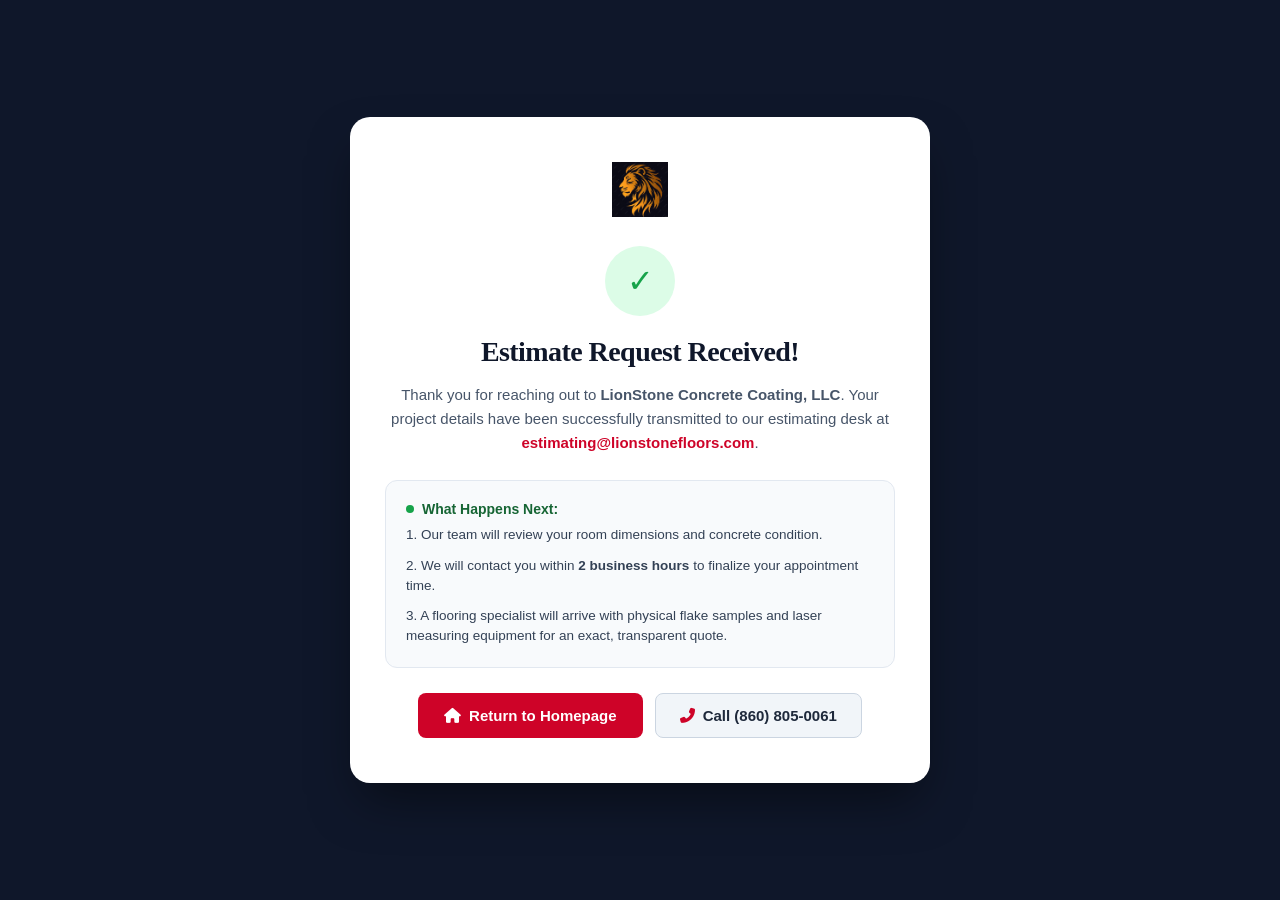
==== calendar/index.html @ 054d611e "Restore rich contact form fields and add calendar/thank-you redirect pages" ====
<!DOCTYPE html>
<html lang="en-US">
<head>
    <meta charset="UTF-8">
    <meta name="viewport" content="width=device-width, initial-scale=1.0">
    <title>Estimate Request Confirmed | LionStone Concrete Coating LLC</title>
    <link rel="stylesheet" href="../assets/css/customstyle.css">
    <link rel="stylesheet" href="https://cdnjs.cloudflare.com/ajax/libs/font-awesome/6.4.0/css/all.min.css">
    <style>
        body {
            font-family: 'Inter', -apple-system, BlinkMacSystemFont, sans-serif;
            background-color: #0F172A;
            color: #F8FAFC;
            margin: 0;
            padding: 0;
            display: flex;
            align-items: center;
            justify-content: center;
            min-height: 100vh;
        }
        .thank-you-card {
            background: #FFFFFF;
            color: #0F172A;
            max-width: 580px;
            width: 90%;
            margin: 40px auto;
            padding: 45px 35px;
            border-radius: 20px;
            box-shadow: 0 25px 50px -12px rgba(0, 0, 0, 0.5);
            text-align: center;
        }
        .check-icon {
            width: 70px;
            height: 70px;
            border-radius: 50%;
            background: #DCFCE7;
            color: #16A34A;
            display: flex;
            align-items: center;
            justify-content: center;
            margin: 0 auto 20px auto;
            font-size: 32px;
        }
        .btn-home {
            display: inline-flex;
            align-items: center;
            gap: 8px;
            background: #CE0328;
            color: #FFFFFF;
            text-decoration: none;
            padding: 13px 26px;
            border-radius: 8px;
            font-weight: 700;
            font-size: 15px;
            transition: all 0.2s;
        }
        .btn-home:hover {
            background: #A80220;
            color: #FFFFFF;
        }
        .btn-call {
            display: inline-flex;
            align-items: center;
            gap: 8px;
            background: #F1F5F9;
            color: #1E293B;
            border: 1px solid #CBD5E1;
            text-decoration: none;
            padding: 13px 24px;
            border-radius: 8px;
            font-weight: 700;
            font-size: 15px;
            transition: all 0.2s;
        }
        .btn-call:hover {
            background: #E2E8F0;
        }
    </style>
</head>
<body>
    <div class="thank-you-card">
        <a href="../index.html">
            <img src="../assets/images/1776804454505_LionStone-Logo.jpg" alt="LionStone Concrete Coating" style="max-height: 55px; margin-bottom: 25px;">
        </a>

        <div class="check-icon">✓</div>

        <h1 style="font-size: 28px; font-weight: 800; margin: 0 0 10px 0; color: #0F172A;">Estimate Request Received!</h1>
        
        <p style="color: #475569; font-size: 15px; line-height: 1.6; margin-bottom: 25px;">
            Thank you for reaching out to <strong>LionStone Concrete Coating, LLC</strong>. Your project details have been successfully transmitted to our estimating desk at <strong style="color: #CE0328;">estimating@lionstonefloors.com</strong>.
        </p>

        <div style="background: #F8FAFC; border: 1px solid #E2E8F0; border-radius: 12px; padding: 20px; text-align: left; margin-bottom: 25px;">
            <div style="display: flex; align-items: center; gap: 8px; margin-bottom: 8px;">
                <span style="display: inline-block; width: 8px; height: 8px; border-radius: 50%; background: #16A34A;"></span>
                <strong style="color: #166534; font-size: 14px;">What Happens Next:</strong>
            </div>
            <p style="margin: 0 0 10px 0; font-size: 13.5px; color: #334155; line-height: 1.5;">
                1. Our team will review your room dimensions and concrete condition.
            </p>
            <p style="margin: 0 0 10px 0; font-size: 13.5px; color: #334155; line-height: 1.5;">
                2. We will contact you within <strong>2 business hours</strong> to finalize your appointment time.
            </p>
            <p style="margin: 0; font-size: 13.5px; color: #334155; line-height: 1.5;">
                3. A flooring specialist will arrive with physical flake samples and laser measuring equipment for an exact, transparent quote.
            </p>
        </div>

        <div style="display: flex; gap: 12px; justify-content: center; flex-wrap: wrap;">
            <a href="../index.html" class="btn-home"><i class="fas fa-home"></i> Return to Homepage</a>
            <a href="tel:8608050061" class="btn-call"><i class="fas fa-phone-alt" style="color: #CE0328;"></i> Call (860) 805-0061</a>
        </div>
    </div>
</body>
</html>
---- assets/css/customstyle.css ----
/* ==========================================================================
   LionStone Floors - Luxury Architectural Design System & Component Library
   ========================================================================== */

:root {
    --ls-primary: #0F172A;        /* Deep Slate Onyx */
    --ls-primary-dark: #090D16;
    --ls-secondary: #1E293B;      /* Rich Slate Surface */
    --ls-accent: #CE0328;         /* LionStone Brand Crimson */
    --ls-accent-hover: #A70220;
    --ls-gold: #D97706;           /* Luxury Warm Gold */
    --ls-gold-light: #FDE68A;
    --ls-bg-light: #F8FAFC;       /* Off-White Sand */
    --ls-card-bg: #FFFFFF;
    --ls-text-dark: #1E293B;
    --ls-text-muted: #64748B;
    --ls-text-light: #F8FAFC;
    --ls-border: #E2E8F0;
    --ls-border-dark: #334155;
    --ls-radius-sm: 6px;
    --ls-radius-md: 12px;
    --ls-radius-lg: 20px;
    --ls-radius-full: 9999px;
    --ls-shadow-sm: 0 2px 8px rgba(15, 23, 42, 0.06);
    --ls-shadow-md: 0 10px 25px -5px rgba(15, 23, 42, 0.1), 0 8px 10px -6px rgba(15, 23, 42, 0.05);
    --ls-shadow-lg: 0 20px 40px -10px rgba(15, 23, 42, 0.15);
    --ls-shadow-glow: 0 0 25px rgba(206, 3, 40, 0.25);
}

/* Global Reset & Typography Polish */
html {
    scroll-behavior: smooth;
    box-sizing: border-box;
}

*, *:before, *:after {
    box-sizing: inherit;
}

body {
    color: var(--ls-text-dark);
    background-color: #FFFFFF;
    font-family: 'Inter', -apple-system, BlinkMacSystemFont, 'Segoe UI', Roboto, sans-serif;
    -webkit-font-smoothing: antialiased;
    margin: 0;
    padding: 0;
}

h1, h2, h3, h4, h5, h6 {
    font-family: 'Inter', 'Cardo', serif;
    font-weight: 700;
    letter-spacing: -0.02em;
    color: var(--ls-primary);
}

/* Premium Scrollbar */
::-webkit-scrollbar {
    width: 8px;
}
::-webkit-scrollbar-track {
    background: #0F172A;
}
::-webkit-scrollbar-thumb {
    background: linear-gradient(180deg, var(--ls-accent), #334155);
    border-radius: 4px;
}
::-webkit-scrollbar-thumb:hover {
    background: var(--ls-accent);
}

/* Header & Navigation Polish */
.whb-header {
    backdrop-filter: blur(16px) !important;
    -webkit-backdrop-filter: blur(16px) !important;
    background: rgba(255, 255, 255, 0.98) !important;
    border-bottom: 1px solid rgba(15, 23, 42, 0.08) !important;
    box-shadow: 0 4px 20px rgba(0, 0, 0, 0.04) !important;
    z-index: 99999 !important;
}

.whb-top-bar {
    background: linear-gradient(90deg, #0f172a 0%, #1e293b 50%, #0f172a 100%) !important;
    color: #F8FAFC !important;
    font-size: 13px !important;
    font-weight: 600 !important;
    letter-spacing: 0.05em !important;
    text-transform: uppercase !important;
    border-bottom: 1px solid rgba(255, 255, 255, 0.1) !important;
}

.whb-top-bar a {
    color: #F8FAFC !important;
    text-decoration: none !important;
    display: inline-flex;
    align-items: center;
    gap: 8px;
}

.whb-top-bar a:hover {
    color: var(--ls-gold-light) !important;
}

/* Direct Call Button in Header */
.header-phone-badge {
    display: inline-flex;
    align-items: center;
    gap: 8px;
    background: rgba(206, 3, 40, 0.1);
    color: var(--ls-accent) !important;
    padding: 6px 14px;
    border-radius: 20px;
    font-weight: 700;
    font-size: 14px;
    border: 1px solid rgba(206, 3, 40, 0.2);
    transition: all 0.3s ease;
    text-decoration: none !important;
}

.header-phone-badge:hover {
    background: var(--ls-accent);
    color: #FFFFFF !important;
    transform: translateY(-2px);
    box-shadow: var(--ls-shadow-glow);
}

/* Luxury Trust Banner / Badges Strip */
.lionstone-trust-strip {
    background: var(--ls-primary);
    color: #FFFFFF;
    padding: 16px 0;
    border-bottom: 1px solid rgba(255, 255, 255, 0.1);
}

.trust-badges-grid {
    display: grid;
    grid-template-columns: repeat(auto-fit, minmax(200px, 1fr));
    gap: 15px;
    align-items: center;
    max-width: 1200px;
    margin: 0 auto;
    padding: 0 20px;
}

.trust-badge-item {
    display: flex;
    align-items: center;
    gap: 12px;
}

.trust-badge-icon {
    width: 38px;
    height: 38px;
    border-radius: 50%;
    background: rgba(206, 3, 40, 0.15);
    color: #F87171;
    display: flex;
    align-items: center;
    justify-content: center;
    flex-shrink: 0;
    font-size: 16px;
}

.trust-badge-text h5 {
    color: #FFFFFF;
    font-size: 13px;
    font-weight: 700;
    margin: 0 0 2px 0;
}

.trust-badge-text p {
    color: #94A3B8;
    font-size: 11px;
    margin: 0;
}

/* Buttons & CTAs */
.btn-ls-primary {
    background: var(--ls-accent) !important;
    color: #FFFFFF !important;
    font-weight: 700 !important;
    font-size: 15px !important;
    padding: 14px 32px !important;
    border-radius: 30px !important;
    border: none !important;
    box-shadow: 0 4px 15px rgba(206, 3, 40, 0.3) !important;
    display: inline-flex !important;
    align-items: center !important;
    gap: 10px !important;
    text-transform: uppercase !important;
    letter-spacing: 0.05em !important;
    transition: all 0.3s cubic-bezier(0.165, 0.84, 0.44, 1) !important;
    cursor: pointer;
    text-decoration: none !important;
}

.btn-ls-primary:hover {
    background: var(--ls-accent-hover) !important;
    transform: translateY(-3px) !important;
    box-shadow: 0 8px 25px rgba(206, 3, 40, 0.45) !important;
    color: #FFFFFF !important;
}

.btn-ls-secondary {
    background: transparent !important;
    color: #FFFFFF !important;
    font-weight: 700 !important;
    font-size: 15px !important;
    padding: 14px 30px !important;
    border-radius: 30px !important;
    border: 2px solid rgba(255, 255, 255, 0.8) !important;
    display: inline-flex !important;
    align-items: center !important;
    gap: 10px !important;
    text-transform: uppercase !important;
    letter-spacing: 0.05em !important;
    transition: all 0.3s ease !important;
    cursor: pointer;
    text-decoration: none !important;
}

.btn-ls-secondary:hover {
    background: #FFFFFF !important;
    color: var(--ls-primary) !important;
    transform: translateY(-3px) !important;
    box-shadow: var(--ls-shadow-md) !important;
}

/* ==========================================================================
   Interactive Before & After Comparison Slider
   ========================================================================== */
.lionstone-before-after-section {
    padding: 60px 0;
    background: var(--ls-bg-light);
}

.before-after-tabs {
    display: flex;
    justify-content: center;
    gap: 10px;
    margin-bottom: 25px;
    flex-wrap: wrap;
}

.before-after-tabs .ba-tab-btn {
    padding: 10px 20px;
    background: #FFFFFF;
    border: 1px solid var(--ls-border);
    border-radius: 25px;
    font-size: 14px;
    font-weight: 600;
    color: var(--ls-text);
    cursor: pointer;
    transition: all 0.25s ease;
    display: inline-flex;
    align-items: center;
    gap: 8px;
    box-shadow: 0 2px 5px rgba(0,0,0,0.04);
}

.before-after-tabs .ba-tab-btn:hover {
    border-color: var(--ls-accent);
    color: var(--ls-accent);
    transform: translateY(-1px);
}

.before-after-tabs .ba-tab-btn.active {
    background: var(--ls-accent);
    color: #FFFFFF;
    border-color: var(--ls-accent);
    box-shadow: 0 4px 12px rgba(124, 29, 36, 0.3);
}

.before-after-tabs .ba-tab-btn i {
    font-size: 13px;
}

.lionstone-before-after-container {
    position: relative;
    width: 100%;
    max-width: 960px;
    height: 480px;
    margin: 0 auto;
    border-radius: var(--ls-radius-md);
    overflow: hidden;
    box-shadow: var(--ls-shadow-lg);
    user-select: none;
    cursor: ew-resize;
}

.lionstone-before-after-container img {
    position: absolute;
    top: 0;
    left: 0;
    width: 100%;
    height: 100%;
    object-fit: cover;
}

.lionstone-before-after-container .after-image-wrapper {
    position: absolute;
    top: 0;
    left: 0;
    width: 50%;
    height: 100%;
    overflow: hidden;
    z-index: 2;
}

.lionstone-before-after-container .after-image-wrapper img {
    width: 960px;
    max-width: none;
    height: 100%;
}

.slider-handle {
    position: absolute;
    top: 0;
    bottom: 0;
    left: 50%;
    width: 4px;
    background: #FFFFFF;
    z-index: 10;
    transform: translateX(-50%);
    box-shadow: 0 0 10px rgba(0, 0, 0, 0.5);
    pointer-events: none;
}

.slider-handle-button {
    position: absolute;
    top: 50%;
    left: 50%;
    width: 48px;
    height: 48px;
    transform: translate(-50%, -50%);
    background: #FFFFFF;
    border: 3px solid var(--ls-accent);
    border-radius: 50%;
    display: flex;
    align-items: center;
    justify-content: center;
    box-shadow: 0 4px 15px rgba(0,0,0,0.3);
    color: var(--ls-accent);
    font-weight: 900;
}

.slider-badge {
    position: absolute;
    top: 20px;
    padding: 6px 14px;
    border-radius: 20px;
    font-size: 13px;
    font-weight: 700;
    text-transform: uppercase;
    letter-spacing: 0.05em;
    z-index: 5;
    pointer-events: none;
}

.slider-badge-before {
    right: 20px;
    background: rgba(15, 23, 42, 0.8);
    color: #FFFFFF;
}

.slider-badge-after {
    left: 20px;
    background: var(--ls-accent);
    color: #FFFFFF;
}

/* ==========================================================================
   Real-Time Flooring Cost Estimator Widget
   ========================================================================== */
.lionstone-estimator-card {
    background: #FFFFFF;
    border-radius: var(--ls-radius-lg);
    padding: 40px;
    box-shadow: var(--ls-shadow-lg);
    border: 1px solid var(--ls-border);
    max-width: 900px;
    margin: 40px auto;
}

.estimator-grid {
    display: grid;
    grid-template-columns: 1.2fr 1fr;
    gap: 40px;
}

.estimator-controls {
    display: flex;
    flex-direction: column;
    gap: 24px;
}

.control-group {
    display: flex;
    flex-direction: column;
    gap: 8px;
}

.control-group label {
    font-size: 14px;
    font-weight: 700;
    color: var(--ls-primary);
}

.control-group input[type="number"],
.control-group select,
.native-estimate-form select {
    width: 100%;
    height: 48px;
    padding: 10px 14px;
    border: 1px solid var(--ls-border);
    border-radius: var(--ls-radius-sm);
    font-size: 15px;
    line-height: normal;
    color: var(--ls-text-dark);
    background: #FFFFFF;
    box-sizing: border-box;
    transition: border-color 0.2s ease;
}

.control-group input[type="number"]:focus,
.control-group select:focus,
.native-estimate-form select:focus {
    border-color: var(--ls-accent);
    outline: none;
}

.control-group input[type="range"] {
    width: 100%;
    accent-color: var(--ls-accent);
    cursor: pointer;
}

.checkbox-group {
    display: flex;
    flex-direction: column;
    gap: 10px;
    margin-top: 5px;
}

.checkbox-item {
    display: flex;
    align-items: center;
    gap: 10px;
    font-size: 14px;
    color: var(--ls-text-dark);
    cursor: pointer;
}

.checkbox-item input {
    accent-color: var(--ls-accent);
    width: 18px;
    height: 18px;
}

.estimator-summary-box {
    background: linear-gradient(135deg, #0F172A 0%, #1E293B 100%);
    border-radius: var(--ls-radius-md);
    padding: 30px;
    color: #FFFFFF;
    display: flex;
    flex-direction: column;
    justify-content: space-between;
    text-align: center;
    box-shadow: var(--ls-shadow-md);
    border: 1px solid rgba(255, 255, 255, 0.1);
}

.est-price-container {
    margin: 20px 0;
}

.est-price-range {
    font-size: 36px;
    font-weight: 800;
    color: #FFFFFF;
    letter-spacing: -0.03em;
}

.est-price-range span {
    color: #F87171;
}

.est-note {
    font-size: 12px;
    color: #94A3B8;
    line-height: 1.5;
    margin-bottom: 20px;
}

/* ==========================================================================
   Color Flake & Finish Swatch Visualizer
   ========================================================================== */
.swatch-visualizer-container {
    background: #FFFFFF;
    border-radius: var(--ls-radius-lg);
    padding: 35px;
    border: 1px solid var(--ls-border);
    box-shadow: var(--ls-shadow-md);
    margin: 30px 0;
}

.swatch-grid {
    display: grid;
    grid-template-columns: repeat(auto-fill, minmax(130px, 1fr));
    gap: 15px;
    margin-top: 20px;
}

.swatch-item {
    border: 2px solid var(--ls-border);
    border-radius: var(--ls-radius-sm);
    padding: 8px;
    cursor: pointer;
    transition: all 0.25s ease;
    text-align: center;
    background: #FFFFFF;
}

.swatch-item:hover,
.swatch-item.active {
    border-color: var(--ls-accent);
    transform: translateY(-3px);
    box-shadow: var(--ls-shadow-sm);
}

.swatch-thumb {
    width: 100%;
    height: 70px;
    border-radius: 4px;
    background-size: cover;
    background-position: center;
    margin-bottom: 8px;
}

.swatch-item span {
    font-size: 12px;
    font-weight: 600;
    color: var(--ls-text-dark);
    display: block;
}

/* ==========================================================================
   Western Mass Service Area Directory
   ========================================================================== */
.service-area-badge-grid {
    display: flex;
    flex-wrap: wrap;
    gap: 10px;
    margin: 20px 0;
}

.service-area-badge {
    background: #FFFFFF;
    border: 1px solid var(--ls-border);
    padding: 8px 16px;
    border-radius: 20px;
    font-size: 13px;
    font-weight: 600;
    color: var(--ls-primary);
    display: inline-flex;
    align-items: center;
    gap: 6px;
    transition: all 0.2s ease;
}

.service-area-badge:hover {
    border-color: var(--ls-accent);
    background: rgba(206, 3, 40, 0.05);
    color: var(--ls-accent);
    transform: translateY(-2px);
}

/* ==========================================================================
   Verified 5-Star Testimonial Cards
   ========================================================================== */
.testimonial-grid-3col {
    display: grid;
    grid-template-columns: repeat(auto-fit, minmax(300px, 1fr));
    gap: 25px;
    margin: 40px 0;
}

.testimonial-card {
    background: #FFFFFF;
    border-radius: var(--ls-radius-md);
    padding: 30px;
    border: 1px solid var(--ls-border);
    box-shadow: var(--ls-shadow-sm);
    transition: all 0.3s ease;
    display: flex;
    flex-direction: column;
    justify-content: space-between;
}

.testimonial-card:hover {
    transform: translateY(-6px);
    box-shadow: var(--ls-shadow-md);
    border-color: rgba(206, 3, 40, 0.3);
}

.testimonial-stars {
    color: #F59E0B;
    font-size: 16px;
    margin-bottom: 15px;
    display: flex;
    gap: 3px;
}

.testimonial-quote {
    font-size: 15px;
    line-height: 1.6;
    color: var(--ls-text-dark);
    margin-bottom: 20px;
    font-style: italic;
}

.testimonial-author-meta {
    display: flex;
    align-items: center;
    gap: 12px;
    border-top: 1px solid var(--ls-border);
    padding-top: 15px;
}

.testimonial-author-avatar {
    width: 44px;
    height: 44px;
    border-radius: 50%;
    background: var(--ls-primary);
    color: #FFFFFF;
    display: flex;
    align-items: center;
    justify-content: center;
    font-weight: 700;
    font-size: 16px;
}

.testimonial-author-info h6 {
    margin: 0;
    font-size: 14px;
    font-weight: 700;
    color: var(--ls-primary);
}

.testimonial-author-info span {
    font-size: 12px;
    color: var(--ls-text-muted);
}

/* ==========================================================================
   Sticky Mobile Quick-Action Bar
   ========================================================================== */
.lionstone-mobile-sticky-bar {
    display: none;
    position: fixed;
    bottom: 0;
    left: 0;
    right: 0;
    height: 60px;
    background: #0F172A;
    border-top: 1px solid rgba(255, 255, 255, 0.15);
    box-shadow: 0 -5px 20px rgba(0, 0, 0, 0.3);
    z-index: 999999;
    padding: 8px 12px;
    gap: 10px;
}

.sticky-btn {
    flex: 1;
    display: flex;
    align-items: center;
    justify-content: center;
    gap: 8px;
    border-radius: 30px;
    font-size: 14px;
    font-weight: 700;
    text-decoration: none !important;
    transition: transform 0.2s ease;
}

.sticky-btn-call {
    background: #1E293B;
    color: #FFFFFF !important;
    border: 1px solid rgba(255, 255, 255, 0.2);
}

.sticky-btn-estimate {
    background: var(--ls-accent);
    color: #FFFFFF !important;
}

/* ==========================================================================
   Filterable Gallery Grid
   ========================================================================== */
.gallery-filter-nav {
    display: flex;
    justify-content: center;
    flex-wrap: wrap;
    gap: 10px;
    margin: 30px 0;
}

.gallery-filter-btn {
    background: #FFFFFF;
    border: 1px solid var(--ls-border);
    padding: 10px 22px;
    border-radius: 30px;
    font-size: 14px;
    font-weight: 600;
    color: var(--ls-primary);
    cursor: pointer;
    transition: all 0.2s ease;
}

.gallery-filter-btn:hover,
.gallery-filter-btn.active {
    background: var(--ls-accent);
    color: #FFFFFF;
    border-color: var(--ls-accent);
    box-shadow: 0 4px 12px rgba(206, 3, 40, 0.25);
}

.gallery-photos-grid {
    display: grid;
    grid-template-columns: repeat(auto-fill, minmax(280px, 1fr));
    gap: 20px;
    margin: 30px 0;
}

.gallery-grid-item {
    border-radius: var(--ls-radius-md);
    overflow: hidden;
    position: relative;
    box-shadow: var(--ls-shadow-sm);
    aspect-ratio: 4/3;
    transition: all 0.3s ease;
}

.gallery-grid-item img {
    width: 100%;
    height: 100%;
    object-fit: cover;
    transition: transform 0.4s ease;
}

.gallery-grid-item:hover img {
    transform: scale(1.06);
}

.gallery-item-caption {
    position: absolute;
    bottom: 0;
    left: 0;
    right: 0;
    padding: 20px;
    background: linear-gradient(180deg, transparent 0%, rgba(15, 23, 42, 0.9) 100%);
    color: #FFFFFF;
}

.gallery-item-caption h6 {
    color: #FFFFFF;
    margin: 0 0 4px 0;
    font-size: 15px;
    font-weight: 700;
}

.gallery-item-caption span {
    font-size: 12px;
    color: #CBD5E1;
}

/* Responsive Mobile Layout Rules */
@media (max-width: 900px) {
    .main-nav-desktop {
        gap: 15px !important;
        font-size: 13px !important;
    }
    .hero-section h1 {
        font-size: 34px !important;
    }
}

@media (max-width: 768px) {
    .lionstone-mobile-sticky-bar {
        display: flex;
    }
    body {
        padding-bottom: 65px;
    }
    .whb-top-bar .container {
        flex-direction: column;
        gap: 6px;
        text-align: center;
    }
    .whb-general-header .container {
        flex-wrap: wrap;
        gap: 12px;
        justify-content: center;
    }
    .main-nav-desktop {
        flex-wrap: wrap;
        justify-content: center;
        gap: 12px !important;
    }
    .hero-section {
        padding: 60px 15px !important;
    }
    .hero-section h1 {
        font-size: 28px !important;
    }
    .hero-section p {
        font-size: 16px !important;
    }
    .estimator-grid {
        grid-template-columns: 1fr;
    }
    .lionstone-before-after-container {
        height: 280px;
    }
    .lionstone-estimator-card {
        padding: 20px;
    }
    .container {
        grid-template-columns: 1fr !important;
    }
}

/* ==========================================================================
   Success Lead Capture Modal Overlay
   ========================================================================== */
.lionstone-modal-overlay {
    position: fixed;
    top: 0;
    left: 0;
    right: 0;
    bottom: 0;
    background: rgba(15, 23, 42, 0.75);
    backdrop-filter: blur(8px);
    -webkit-backdrop-filter: blur(8px);
    display: flex;
    align-items: center;
    justify-content: center;
    z-index: 9999999;
    opacity: 0;
    pointer-events: none;
    transition: opacity 0.3s ease;
    padding: 20px;
}

.lionstone-modal-overlay.active {
    opacity: 1;
    pointer-events: auto;
}

.lionstone-modal {
    background: #FFFFFF;
    border-radius: 16px;
    max-width: 480px;
    width: 100%;
    padding: 35px 30px;
    text-align: center;
    box-shadow: 0 25px 50px -12px rgba(0, 0, 0, 0.35);
    border: 1px solid rgba(226, 232, 240, 0.8);
    transform: scale(0.92);
    transition: transform 0.3s cubic-bezier(0.165, 0.84, 0.44, 1);
}

.lionstone-modal-overlay.active .lionstone-modal {
    transform: scale(1);
}
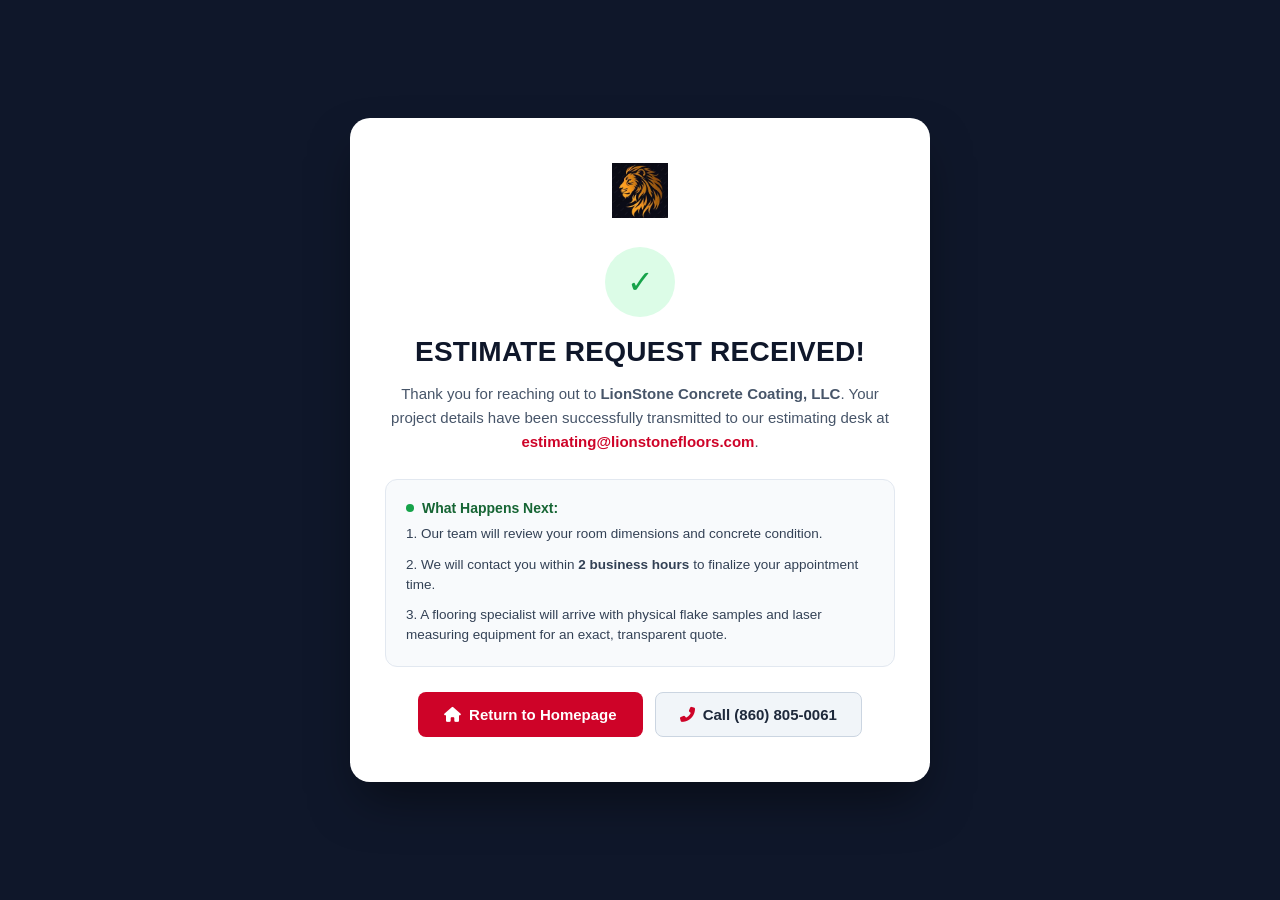
==== commit 2a0ab9c2: "Add Hero quick-quote form, in-quiz lead capture, SMS photo CTA, Netlify Forms backup, and GA4/Google" ====
--- a/calendar/index.html
+++ b/calendar/index.html
@@ -76,11 +76,34 @@
             background: #E2E8F0;
         }
     </style>
+
+    <!-- Google tag (gtag.js) -->
+    <script async src="https://www.googletagmanager.com/gtag/js?id=AW-17046742942"></script>
+    <script>
+      window.dataLayer = window.dataLayer || [];
+      function gtag(){dataLayer.push(arguments);}
+      gtag('js', new Date());
+
+      gtag('config', 'AW-17046742942');
+      if (window.LIONSTONE_GA4_ID) {
+        gtag('config', window.LIONSTONE_GA4_ID);
+      }
+      try {
+        if (!sessionStorage.getItem('ls_lead_confirmed')) {
+          gtag('event', 'generate_lead', {
+            event_category: 'lead',
+            event_label: 'estimate_confirmation_page',
+            value: 1
+          });
+          sessionStorage.setItem('ls_lead_confirmed', '1');
+        }
+      } catch (e) {}
+    </script>
 </head>
 <body>
     <div class="thank-you-card">
         <a href="../index.html">
-            <img src="../assets/images/1776804454505_LionStone-Logo.jpg" alt="LionStone Concrete Coating" style="max-height: 55px; margin-bottom: 25px;">
+            <img src="../assets/images/logo-optimized.webp" alt="LionStone Concrete Coating" width="56" height="55" style="max-height: 55px; margin-bottom: 25px;">
         </a>
 
         <div class="check-icon">✓</div>
--- a/assets/css/customstyle.css
+++ b/assets/css/customstyle.css
@@ -17,9 +17,11 @@
     --ls-text-light: #F8FAFC;
     --ls-border: #E2E8F0;
     --ls-border-dark: #334155;
-    --ls-radius-sm: 6px;
-    --ls-radius-md: 12px;
-    --ls-radius-lg: 20px;
+    --ls-font-display: 'Barlow Condensed', -apple-system, BlinkMacSystemFont, 'Segoe UI', Roboto, sans-serif;
+    --ls-font-sans: 'Inter', -apple-system, BlinkMacSystemFont, 'Segoe UI', Roboto, sans-serif;
+    --ls-radius-sm: 4px;
+    --ls-radius-md: 8px;
+    --ls-radius-lg: 12px;
     --ls-radius-full: 9999px;
     --ls-shadow-sm: 0 2px 8px rgba(15, 23, 42, 0.06);
     --ls-shadow-md: 0 10px 25px -5px rgba(15, 23, 42, 0.1), 0 8px 10px -6px rgba(15, 23, 42, 0.05);
@@ -40,17 +42,68 @@
 body {
     color: var(--ls-text-dark);
     background-color: #FFFFFF;
-    font-family: 'Inter', -apple-system, BlinkMacSystemFont, 'Segoe UI', Roboto, sans-serif;
+    font-family: var(--ls-font-sans);
     -webkit-font-smoothing: antialiased;
     margin: 0;
     padding: 0;
+    overflow-x: hidden;
 }
 
 h1, h2, h3, h4, h5, h6 {
-    font-family: 'Inter', 'Cardo', serif;
-    font-weight: 700;
-    letter-spacing: -0.02em;
+    font-family: var(--ls-font-display);
+    font-weight: 800;
+    letter-spacing: 0.01em;
+    text-transform: uppercase;
+    line-height: 1.08;
     color: var(--ls-primary);
+}
+
+/* Base Helpers (replaces unused legacy theme defaults) */
+img { max-width: 100%; height: auto; }
+a { color: inherit; text-decoration: none; }
+button, input, select, textarea { font-family: inherit; }
+.website-wrapper { position: relative; background-color: #FFFFFF; }
+.container { width: 100%; max-width: 1200px; margin-left: auto; margin-right: auto; }
+.whb-row { transition: background-color 0.2s ease; }
+.site-logo { max-height: inherit; padding-inline: 10px; }
+.site-logo a { display: inline-flex; align-items: center; }
+
+/* Signature Architectural Square-Dot Eyebrow */
+.ls-eyebrow {
+    position: relative;
+    display: inline-block;
+    font-family: var(--ls-font-display);
+    font-weight: 700 !important;
+    font-size: 14px !important;
+    letter-spacing: 0.12em !important;
+    text-transform: uppercase !important;
+    color: var(--ls-accent);
+    padding-left: 16px;
+    margin-bottom: 8px;
+    line-height: 1.2;
+}
+
+.ls-eyebrow::before {
+    content: '';
+    width: 7px;
+    height: 7px;
+    background-color: var(--ls-accent);
+    position: absolute;
+    left: 0;
+    top: 50%;
+    transform: translateY(-50%);
+}
+
+.ls-eyebrow-light {
+    color: #FFFFFF !important;
+}
+
+.ls-accent-hr {
+    margin: 10px 0 14px 0;
+    border: 0;
+    border-top: 3px solid var(--ls-accent);
+    width: 38px;
+    opacity: 1;
 }
 
 /* Premium Scrollbar */
@@ -70,12 +123,22 @@
 
 /* Header & Navigation Polish */
 .whb-header {
-    backdrop-filter: blur(16px) !important;
-    -webkit-backdrop-filter: blur(16px) !important;
-    background: rgba(255, 255, 255, 0.98) !important;
+    position: relative !important;
+    z-index: 999999 !important;
+    overflow: visible !important;
+    margin-bottom: 0 !important;
+    background: #FFFFFF !important;
     border-bottom: 1px solid rgba(15, 23, 42, 0.08) !important;
     box-shadow: 0 4px 20px rgba(0, 0, 0, 0.04) !important;
-    z-index: 99999 !important;
+}
+
+.whb-main-header,
+.whb-general-header {
+    position: relative !important;
+    z-index: 999999 !important;
+    overflow: visible !important;
+    backface-visibility: visible !important;
+    -webkit-backface-visibility: visible !important;
 }
 
 .whb-top-bar {
@@ -177,25 +240,26 @@
 .btn-ls-primary {
     background: var(--ls-accent) !important;
     color: #FFFFFF !important;
-    font-weight: 700 !important;
-    font-size: 15px !important;
-    padding: 14px 32px !important;
-    border-radius: 30px !important;
+    font-family: var(--ls-font-display) !important;
+    font-weight: 800 !important;
+    font-size: 16px !important;
+    padding: 13px 28px !important;
+    border-radius: 4px !important;
     border: none !important;
     box-shadow: 0 4px 15px rgba(206, 3, 40, 0.3) !important;
     display: inline-flex !important;
     align-items: center !important;
     gap: 10px !important;
     text-transform: uppercase !important;
-    letter-spacing: 0.05em !important;
-    transition: all 0.3s cubic-bezier(0.165, 0.84, 0.44, 1) !important;
+    letter-spacing: 0.06em !important;
+    transition: all 0.25s cubic-bezier(0.165, 0.84, 0.44, 1) !important;
     cursor: pointer;
     text-decoration: none !important;
 }
 
 .btn-ls-primary:hover {
     background: var(--ls-accent-hover) !important;
-    transform: translateY(-3px) !important;
+    transform: translateY(-2px) !important;
     box-shadow: 0 8px 25px rgba(206, 3, 40, 0.45) !important;
     color: #FFFFFF !important;
 }
@@ -203,17 +267,18 @@
 .btn-ls-secondary {
     background: transparent !important;
     color: #FFFFFF !important;
-    font-weight: 700 !important;
-    font-size: 15px !important;
-    padding: 14px 30px !important;
-    border-radius: 30px !important;
-    border: 2px solid rgba(255, 255, 255, 0.8) !important;
+    font-family: var(--ls-font-display) !important;
+    font-weight: 800 !important;
+    font-size: 16px !important;
+    padding: 13px 26px !important;
+    border-radius: 4px !important;
+    border: 2px solid rgba(255, 255, 255, 0.85) !important;
     display: inline-flex !important;
     align-items: center !important;
     gap: 10px !important;
     text-transform: uppercase !important;
-    letter-spacing: 0.05em !important;
-    transition: all 0.3s ease !important;
+    letter-spacing: 0.06em !important;
+    transition: all 0.25s ease !important;
     cursor: pointer;
     text-decoration: none !important;
 }
@@ -221,8 +286,51 @@
 .btn-ls-secondary:hover {
     background: #FFFFFF !important;
     color: var(--ls-primary) !important;
-    transform: translateY(-3px) !important;
+    transform: translateY(-2px) !important;
     box-shadow: var(--ls-shadow-md) !important;
+}
+
+.btn-ls-underline {
+    padding: 10px 4px;
+    display: inline-flex;
+    align-items: center;
+    min-width: 190px;
+    justify-content: space-between;
+    font-size: 15px;
+    font-weight: 800;
+    background-color: transparent;
+    text-transform: uppercase;
+    letter-spacing: 0.06em;
+    text-decoration: none !important;
+    color: var(--ls-primary);
+    font-family: var(--ls-font-display);
+    border-bottom: 2px solid var(--ls-primary);
+    transition: all 0.25s ease;
+}
+
+.btn-ls-underline i {
+    margin-left: 10px;
+    color: var(--ls-accent);
+    transition: transform 0.25s ease;
+}
+
+.btn-ls-underline:hover {
+    color: var(--ls-accent);
+    border-bottom-color: var(--ls-accent);
+}
+
+.btn-ls-underline:hover i {
+    transform: translateX(4px);
+}
+
+.btn-ls-underline-light {
+    color: #FFFFFF !important;
+    border-bottom-color: #FFFFFF !important;
+}
+
+.btn-ls-underline-light:hover {
+    color: #F87171 !important;
+    border-bottom-color: #F87171 !important;
 }
 
 /* ==========================================================================
@@ -544,7 +652,7 @@
 }
 
 /* ==========================================================================
-   Western Mass Service Area Directory
+   Massachusetts & Connecticut Service Area Directory
    ========================================================================== */
 .service-area-badge-grid {
     display: flex;
@@ -674,16 +782,24 @@
     display: flex;
     align-items: center;
     justify-content: center;
-    gap: 8px;
+    gap: 6px;
+    padding: 0 8px;
     border-radius: 30px;
-    font-size: 14px;
+    font-size: 13px;
     font-weight: 700;
+    white-space: nowrap;
     text-decoration: none !important;
     transition: transform 0.2s ease;
 }
 
 .sticky-btn-call {
     background: #1E293B;
+    color: #FFFFFF !important;
+    border: 1px solid rgba(255, 255, 255, 0.2);
+}
+
+.sticky-btn-sms {
+    background: #0D9488;
     color: #FFFFFF !important;
     border: 1px solid rgba(255, 255, 255, 0.2);
 }
@@ -871,4 +987,1292 @@
 
 .lionstone-modal-overlay.active .lionstone-modal {
     transform: scale(1);
-}+}
+
+/* ==========================================================================
+   Interactive Engineering & System Specification Selector
+   ========================================================================== */
+.spec-selector-card {
+    background: #FFFFFF;
+    border-radius: var(--ls-radius-lg);
+    border: 1px solid var(--ls-border);
+    box-shadow: var(--ls-shadow-lg);
+    overflow: hidden;
+    margin-top: 30px;
+}
+
+.spec-env-tabs {
+    display: flex;
+    flex-wrap: wrap;
+    background: #0F172A;
+    padding: 12px 16px;
+    gap: 8px;
+    justify-content: center;
+    border-bottom: 1px solid rgba(255, 255, 255, 0.1);
+}
+
+.spec-env-btn {
+    background: rgba(255, 255, 255, 0.06);
+    border: 1px solid rgba(255, 255, 255, 0.14);
+    color: #CBD5E1;
+    padding: 10px 18px;
+    border-radius: 25px;
+    font-size: 13px;
+    font-weight: 700;
+    cursor: pointer;
+    transition: all 0.22s ease;
+    display: inline-flex;
+    align-items: center;
+    gap: 8px;
+}
+
+.spec-env-btn:hover {
+    background: rgba(255, 255, 255, 0.14);
+    color: #FFFFFF;
+}
+
+.spec-env-btn.active {
+    background: var(--ls-accent);
+    border-color: var(--ls-accent);
+    color: #FFFFFF;
+    box-shadow: 0 4px 14px rgba(206, 3, 40, 0.4);
+}
+
+.spec-body-grid {
+    display: grid;
+    grid-template-columns: 1.15fr 1.35fr;
+    gap: 35px;
+    padding: 36px 40px;
+    align-items: center;
+    text-align: left;
+}
+
+.spec-metrics-grid {
+    display: grid;
+    grid-template-columns: 1fr 1fr;
+    gap: 14px;
+}
+
+.spec-metric-box {
+    background: var(--ls-bg-light);
+    border: 1px solid var(--ls-border);
+    border-radius: 10px;
+    padding: 14px 16px;
+}
+
+.spec-metric-label {
+    display: block;
+    font-size: 11px;
+    font-weight: 800;
+    text-transform: uppercase;
+    letter-spacing: 0.06em;
+    color: var(--ls-text-muted);
+    margin-bottom: 4px;
+}
+
+.spec-metric-value {
+    font-size: 14px;
+    font-weight: 700;
+    color: var(--ls-primary);
+    line-height: 1.4;
+}
+
+@media (max-width: 820px) {
+    .spec-body-grid {
+        grid-template-columns: 1fr;
+        padding: 24px 20px;
+    }
+    .spec-metrics-grid {
+        grid-template-columns: 1fr;
+    }
+}
+
+/* ==========================================================================
+   Expandable Architectural Mega-Menu Navigation
+   ========================================================================== */
+.whb-general-header {
+    position: relative;
+}
+
+.main-nav-desktop a.ls-nav-link,
+.main-nav-desktop button.ls-nav-link {
+    font-family: var(--ls-font-display);
+    font-weight: 700;
+    font-size: 16px;
+    letter-spacing: 0.06em;
+    text-transform: uppercase;
+    color: var(--ls-primary);
+    text-decoration: none;
+    background: transparent;
+    border: none;
+    padding: 8px 4px;
+    cursor: pointer;
+    display: inline-flex;
+    align-items: center;
+    gap: 6px;
+    transition: color 0.2s ease;
+}
+
+.main-nav-desktop a.ls-nav-link:hover,
+.main-nav-desktop button.ls-nav-link:hover,
+.main-nav-desktop a.ls-nav-link.active,
+.main-nav-desktop button.ls-nav-link.active {
+    color: var(--ls-accent);
+}
+
+.main-nav-desktop .ls-nav-link i.fa-chevron-down {
+    font-size: 11px;
+    color: var(--ls-accent);
+    transition: transform 0.25s ease;
+}
+
+.main-nav-desktop .ls-nav-link.active i.fa-chevron-down {
+    transform: rotate(180deg);
+}
+
+.ls-mega-menu {
+    position: absolute;
+    top: 100%;
+    left: 0;
+    right: 0;
+    width: 100%;
+    background: #0B0F19;
+    color: #FFFFFF;
+    border-top: 2px solid var(--ls-accent);
+    border-bottom: 1px solid rgba(255, 255, 255, 0.14);
+    box-shadow: 0 25px 50px rgba(0, 0, 0, 0.55);
+    padding: 32px 25px 36px 25px;
+    z-index: 1000000 !important;
+    opacity: 0;
+    visibility: hidden;
+    pointer-events: none;
+    transform: translateY(-8px);
+    transition: opacity 0.25s ease, transform 0.25s ease, visibility 0s linear 0.25s;
+}
+
+.ls-mega-menu.active {
+    opacity: 1;
+    visibility: visible;
+    pointer-events: auto;
+    transform: translateY(0);
+    transition-delay: 0s;
+}
+
+.ls-mega-header {
+    display: flex;
+    justify-content: space-between;
+    align-items: center;
+    max-width: 1200px;
+    margin: 0 auto 18px auto;
+    padding-bottom: 14px;
+    border-bottom: 1px solid rgba(255, 255, 255, 0.12);
+}
+
+.ls-mega-header h6 {
+    color: #FFFFFF;
+    font-size: 20px;
+    margin: 0;
+    letter-spacing: 0.06em;
+}
+
+.ls-mega-close {
+    background: transparent;
+    border: 1px solid rgba(255, 255, 255, 0.2);
+    color: #FFFFFF;
+    width: 32px;
+    height: 32px;
+    border-radius: 4px;
+    cursor: pointer;
+    display: inline-flex;
+    align-items: center;
+    justify-content: center;
+    font-size: 14px;
+    transition: all 0.2s ease;
+}
+
+.ls-mega-close:hover {
+    background: var(--ls-accent);
+    border-color: var(--ls-accent);
+}
+
+.ls-mega-grid {
+    max-width: 1200px;
+    margin: 0 auto;
+    display: grid;
+    grid-template-columns: repeat(auto-fit, minmax(230px, 1fr));
+    gap: 28px;
+}
+
+.ls-mega-col h5 {
+    color: #94A3B8;
+    font-size: 13px;
+    letter-spacing: 0.1em;
+    margin: 0 0 12px 0;
+    text-transform: uppercase;
+}
+
+.ls-mega-list {
+    list-style: none;
+    padding: 0;
+    margin: 0;
+    display: flex;
+    flex-direction: column;
+    gap: 8px;
+}
+
+.ls-mega-list li a {
+    color: #F8FAFC;
+    text-decoration: none;
+    font-size: 14px;
+    font-weight: 500;
+    padding-left: 16px;
+    position: relative;
+    display: inline-block;
+    transition: all 0.2s ease;
+}
+
+.ls-mega-list li a::before {
+    content: '';
+    width: 6px;
+    height: 6px;
+    background: var(--ls-accent);
+    position: absolute;
+    left: 0;
+    top: 50%;
+    transform: translateY(-50%);
+    transition: transform 0.2s ease;
+}
+
+.ls-mega-list li a:hover {
+    color: #F87171;
+    transform: translateX(4px);
+}
+
+/* ==========================================================================
+   "Not Sure Which Floor Is Right For You?" Assessment Banner & Quiz Modal
+   ========================================================================== */
+.ls-assessment-bar {
+    background: #090D16;
+    border-top: 1px solid rgba(255, 255, 255, 0.12);
+    border-bottom: 1px solid rgba(255, 255, 255, 0.12);
+    padding: 36px 20px;
+    color: #FFFFFF;
+}
+
+.ls-assessment-bar-inner {
+    max-width: 1200px;
+    margin: 0 auto;
+    display: flex;
+    align-items: center;
+    justify-content: space-between;
+    flex-wrap: wrap;
+    gap: 20px;
+}
+
+.ls-assessment-bar h3 {
+    color: #FFFFFF;
+    font-size: 28px;
+    margin: 0;
+    padding-left: 18px;
+    position: relative;
+    letter-spacing: 0.02em;
+}
+
+.ls-assessment-bar h3::before {
+    content: '';
+    width: 8px;
+    height: 8px;
+    background: var(--ls-accent);
+    position: absolute;
+    left: 0;
+    top: 50%;
+    transform: translateY(-50%);
+}
+
+.ls-assessment-cta-group {
+    display: flex;
+    align-items: center;
+    gap: 18px;
+    flex-wrap: wrap;
+}
+
+.ls-assessment-cta-group span.ls-time-tag {
+    font-family: var(--ls-font-display);
+    text-transform: uppercase;
+    font-size: 15px;
+    font-weight: 700;
+    letter-spacing: 0.08em;
+    color: #CBD5E1;
+}
+
+/* Assessment Quiz Modal */
+.ls-quiz-modal-card {
+    background: #FFFFFF;
+    border-radius: 8px;
+    max-width: 680px;
+    width: 100%;
+    padding: 0;
+    text-align: left;
+    box-shadow: 0 25px 60px rgba(0, 0, 0, 0.5);
+    border: 1px solid var(--ls-border);
+    overflow: hidden;
+    transform: scale(0.95);
+    transition: transform 0.25s ease;
+}
+
+.lionstone-modal-overlay.active .ls-quiz-modal-card {
+    transform: scale(1);
+}
+
+.ls-quiz-header {
+    background: #0F172A;
+    color: #FFFFFF;
+    padding: 24px 30px;
+    display: flex;
+    justify-content: space-between;
+    align-items: center;
+    border-bottom: 3px solid var(--ls-accent);
+}
+
+.ls-quiz-header h4 {
+    color: #FFFFFF;
+    font-size: 24px;
+    margin: 4px 0 0 0;
+}
+
+.ls-quiz-body {
+    padding: 30px;
+}
+
+.ls-quiz-options-grid {
+    display: grid;
+    grid-template-columns: 1fr 1fr;
+    gap: 12px;
+    margin-top: 18px;
+}
+
+.ls-quiz-option-btn {
+    background: var(--ls-bg-light);
+    border: 2px solid var(--ls-border);
+    border-radius: 6px;
+    padding: 16px;
+    text-align: left;
+    cursor: pointer;
+    transition: all 0.2s ease;
+    display: flex;
+    align-items: flex-start;
+    gap: 12px;
+}
+
+.ls-quiz-option-btn i {
+    color: var(--ls-accent);
+    font-size: 18px;
+    margin-top: 2px;
+}
+
+.ls-quiz-option-btn strong {
+    display: block;
+    font-family: var(--ls-font-display);
+    font-size: 17px;
+    text-transform: uppercase;
+    color: var(--ls-primary);
+    margin-bottom: 3px;
+}
+
+.ls-quiz-option-btn span {
+    font-size: 12px;
+    color: var(--ls-text-muted);
+    line-height: 1.4;
+    display: block;
+}
+
+.ls-quiz-option-btn:hover,
+.ls-quiz-option-btn.selected {
+    border-color: var(--ls-accent);
+    background: #FFF5F5;
+    transform: translateY(-2px);
+}
+
+@media (max-width: 640px) {
+    .ls-quiz-options-grid {
+        grid-template-columns: 1fr;
+    }
+}
+
+/* ==========================================================================
+   Architectural Service Cards (With Full-Bleed Action Footer)
+   ========================================================================== */
+.ls-arch-services-grid {
+    display: grid;
+    grid-template-columns: repeat(auto-fit, minmax(275px, 1fr));
+    gap: 24px;
+}
+
+.ls-arch-service-card {
+    background: #FFFFFF;
+    border: 1px solid #CBD5E1;
+    display: flex;
+    flex-direction: column;
+    justify-content: space-between;
+    position: relative;
+    transition: all 0.3s ease;
+    box-shadow: var(--ls-shadow-sm);
+}
+
+.ls-arch-service-card:hover {
+    transform: translateY(-6px);
+    box-shadow: var(--ls-shadow-lg);
+    border-color: var(--ls-primary);
+}
+
+.ls-arch-card-img {
+    height: 205px;
+    overflow: hidden;
+    position: relative;
+}
+
+.ls-arch-card-img img {
+    width: 100%;
+    height: 100%;
+    object-fit: cover;
+    transition: transform 0.45s ease;
+}
+
+.ls-arch-service-card:hover .ls-arch-card-img img {
+    transform: scale(1.06);
+}
+
+.ls-arch-card-content {
+    padding: 26px 26px 22px 26px;
+    flex: 1;
+}
+
+.ls-arch-card-content h3 {
+    font-size: 26px;
+    margin: 0;
+    color: var(--ls-primary);
+}
+
+.ls-arch-card-content p {
+    font-size: 14px;
+    line-height: 1.6;
+    color: var(--ls-text-muted);
+    margin: 0;
+}
+
+.ls-arch-card-footer {
+    background: #0F172A;
+    color: #FFFFFF !important;
+    padding: 18px 26px;
+    display: flex;
+    align-items: center;
+    justify-content: space-between;
+    text-transform: uppercase;
+    text-decoration: none !important;
+    font-family: var(--ls-font-display);
+    font-weight: 700;
+    font-size: 15px;
+    letter-spacing: 0.06em;
+    transition: background 0.25s ease;
+}
+
+.ls-arch-card-footer i {
+    color: var(--ls-accent);
+    transition: transform 0.25s ease, color 0.25s ease;
+}
+
+.ls-arch-service-card:hover .ls-arch-card-footer {
+    background: var(--ls-accent);
+}
+
+.ls-arch-service-card:hover .ls-arch-card-footer i {
+    color: #FFFFFF;
+    transform: translateX(4px);
+}
+
+/* ==========================================================================
+   Connected Blueprint Process Grid ("HOW WE CAN HELP")
+   ========================================================================== */
+.ls-process-blueprint-grid {
+    display: grid;
+    grid-template-columns: repeat(5, 1fr);
+    margin-top: 40px;
+    border: 1px solid #CBD5E1;
+    background: #FFFFFF;
+}
+
+.ls-process-card {
+    padding: 32px 24px;
+    border-right: 1px solid #CBD5E1;
+    display: flex;
+    flex-direction: column;
+    justify-content: space-between;
+    gap: 28px;
+    transition: background 0.25s ease;
+}
+
+.ls-process-card:last-child {
+    border-right: none;
+}
+
+.ls-process-card:hover {
+    background: #F8FAFC;
+}
+
+.ls-process-step-label {
+    font-family: var(--ls-font-display);
+    font-size: 14px;
+    font-weight: 800;
+    text-transform: uppercase;
+    letter-spacing: 0.08em;
+    color: var(--ls-accent);
+    margin: 0;
+}
+
+.ls-process-card h4 {
+    font-size: 23px;
+    margin: 0 0 10px 0;
+    color: var(--ls-primary);
+}
+
+.ls-process-card p {
+    font-size: 13.5px;
+    line-height: 1.55;
+    color: var(--ls-text-muted);
+    margin: 0;
+}
+
+.ls-process-icon-box {
+    width: 54px;
+    height: 54px;
+    border-radius: 6px;
+    background: #0F172A;
+    color: #FFFFFF;
+    display: flex;
+    align-items: center;
+    justify-content: center;
+    font-size: 22px;
+    border-bottom: 3px solid var(--ls-accent);
+}
+
+@media (max-width: 992px) {
+    .ls-process-blueprint-grid {
+        grid-template-columns: 1fr 1fr;
+    }
+    .ls-process-card {
+        border-bottom: 1px solid #CBD5E1;
+    }
+}
+
+@media (max-width: 600px) {
+    .ls-process-blueprint-grid {
+        grid-template-columns: 1fr;
+    }
+    .ls-process-card {
+        border-right: none;
+    }
+}
+
+/* ==========================================================================
+   "Choose Your Industry" Dark Architectural Showcase
+   ========================================================================== */
+.ls-industry-section {
+    background: #090D16;
+    padding: 80px 20px;
+    color: #FFFFFF;
+}
+
+.ls-industry-header-row {
+    display: flex;
+    justify-content: space-between;
+    align-items: flex-end;
+    flex-wrap: wrap;
+    gap: 15px;
+    padding-bottom: 24px;
+    margin-bottom: 36px;
+    border-bottom: 1px solid rgba(255, 255, 255, 0.16);
+}
+
+.ls-industry-grid {
+    display: grid;
+    grid-template-columns: repeat(auto-fill, minmax(215px, 1fr));
+    gap: 16px;
+}
+
+.ls-industry-card {
+    background: rgba(255, 255, 255, 0.04);
+    border: 1px solid rgba(255, 255, 255, 0.16);
+    padding: 24px 20px;
+    min-height: 205px;
+    display: flex;
+    flex-direction: column;
+    justify-content: space-between;
+    text-decoration: none !important;
+    transition: all 0.25s ease;
+    position: relative;
+}
+
+.ls-industry-card:hover {
+    background: rgba(255, 255, 255, 0.09);
+    border-color: var(--ls-accent);
+    transform: translateY(-4px);
+}
+
+.ls-industry-card-icon {
+    width: 44px;
+    height: 44px;
+    background: rgba(206, 3, 40, 0.16);
+    border: 1px solid rgba(206, 3, 40, 0.35);
+    color: #F87171;
+    display: flex;
+    align-items: center;
+    justify-content: center;
+    font-size: 19px;
+    margin-bottom: 16px;
+}
+
+.ls-industry-card h5 {
+    color: #FFFFFF;
+    font-size: 21px;
+    font-weight: 700;
+    margin: 0 0 6px 0;
+    line-height: 1.15;
+}
+
+.ls-industry-card p {
+    color: #94A3B8;
+    font-size: 12.5px;
+    line-height: 1.45;
+    margin: 0 0 14px 0;
+}
+
+.ls-industry-card span.ls-ind-link {
+    font-family: var(--ls-font-display);
+    font-size: 14px;
+    font-weight: 700;
+    text-transform: uppercase;
+    letter-spacing: 0.06em;
+    color: #FFFFFF;
+    display: inline-flex;
+    align-items: center;
+    gap: 8px;
+}
+
+.ls-industry-card span.ls-ind-link i {
+    color: var(--ls-accent);
+    transition: transform 0.2s ease;
+}
+
+.ls-industry-card:hover span.ls-ind-link i {
+    transform: translateX(4px);
+}
+
+/* ==========================================================================
+   "Proven Results Through Real Cases" Technical Case Studies
+   ========================================================================== */
+.ls-case-studies-grid {
+    display: grid;
+    grid-template-columns: repeat(auto-fit, minmax(320px, 1fr));
+    gap: 30px;
+    margin-top: 35px;
+}
+
+.ls-case-card {
+    background: #FFFFFF;
+    border: 1px solid var(--ls-border);
+    display: flex;
+    flex-direction: column;
+    justify-content: space-between;
+    transition: all 0.3s ease;
+    box-shadow: var(--ls-shadow-sm);
+}
+
+.ls-case-card:hover {
+    transform: translateY(-5px);
+    box-shadow: var(--ls-shadow-lg);
+    border-color: #94A3B8;
+}
+
+.ls-case-img-wrap {
+    height: 240px;
+    overflow: hidden;
+    position: relative;
+}
+
+.ls-case-img-wrap img {
+    width: 100%;
+    height: 100%;
+    object-fit: cover;
+    transition: transform 0.45s ease;
+}
+
+.ls-case-card:hover .ls-case-img-wrap img {
+    transform: scale(1.05);
+}
+
+.ls-case-tag {
+    position: absolute;
+    top: 14px;
+    left: 14px;
+    background: rgba(15, 23, 42, 0.9);
+    color: #FFFFFF;
+    font-family: var(--ls-font-display);
+    font-size: 12px;
+    font-weight: 700;
+    text-transform: uppercase;
+    letter-spacing: 0.08em;
+    padding: 5px 12px;
+    border-left: 3px solid var(--ls-accent);
+}
+
+.ls-case-body {
+    padding: 26px;
+    flex: 1;
+    display: flex;
+    flex-direction: column;
+    justify-content: space-between;
+}
+
+.ls-case-body h4 {
+    font-size: 22px;
+    margin: 0 0 12px 0;
+    line-height: 1.2;
+    color: var(--ls-primary);
+}
+
+.ls-case-body p {
+    font-size: 14px;
+    color: var(--ls-text-muted);
+    line-height: 1.6;
+    margin: 0 0 16px 0;
+}
+
+.ls-case-specs {
+    background: var(--ls-bg-light);
+    border-left: 3px solid var(--ls-accent);
+    padding: 10px 14px;
+    font-size: 12.5px;
+    color: var(--ls-primary);
+    margin-bottom: 18px;
+}
+
+.ls-case-link {
+    font-family: var(--ls-font-display);
+    font-size: 15px;
+    font-weight: 800;
+    text-transform: uppercase;
+    letter-spacing: 0.06em;
+    color: var(--ls-accent);
+    text-decoration: none !important;
+    display: inline-flex;
+    align-items: center;
+    gap: 8px;
+}
+
+.ls-case-link:hover {
+    color: var(--ls-primary);
+}
+
+/* ==========================================================================
+   Industrial Standards Strip & Pre-Footer Callout Box
+   ========================================================================== */
+.ls-standards-strip {
+    background: #FFFFFF;
+    border-top: 1px solid var(--ls-border);
+    border-bottom: 1px solid var(--ls-border);
+    padding: 36px 20px;
+}
+
+.ls-standards-grid {
+    max-width: 1200px;
+    margin: 0 auto;
+    display: grid;
+    grid-template-columns: repeat(auto-fit, minmax(175px, 1fr));
+    gap: 16px;
+    text-align: center;
+}
+
+.ls-standard-pill {
+    padding: 16px 12px;
+    border: 1px solid var(--ls-border);
+    background: var(--ls-bg-light);
+    display: flex;
+    flex-direction: column;
+    align-items: center;
+    gap: 6px;
+}
+
+.ls-standard-pill i {
+    color: var(--ls-accent);
+    font-size: 20px;
+}
+
+.ls-standard-pill strong {
+    font-family: var(--ls-font-display);
+    font-size: 16px;
+    text-transform: uppercase;
+    letter-spacing: 0.05em;
+    color: var(--ls-primary);
+}
+
+.ls-standard-pill span {
+    font-size: 11.5px;
+    color: var(--ls-text-muted);
+}
+
+.ls-prefooter-cta-section {
+    background: linear-gradient(#F8FAFC 55%, #0B0F19 55%);
+    padding: 20px 20px 0 20px;
+}
+
+.ls-prefooter-cta-box,
+.ls-prefooter-card {
+    max-width: 1120px;
+    margin: 0 auto;
+    background: linear-gradient(90deg, rgba(9, 13, 22, 0.92) 0%, rgba(15, 23, 42, 0.82) 100%), url('../images/hero-epoxy-3.webp') center/cover no-repeat;
+    padding: 65px 50px;
+    display: flex;
+    align-items: center;
+    justify-content: space-between;
+    flex-wrap: wrap;
+    gap: 25px;
+    border-left: 5px solid var(--ls-accent);
+    box-shadow: 0 20px 45px rgba(0, 0, 0, 0.35);
+}
+
+.ls-prefooter-cta-box h2,
+.ls-prefooter-card h2 {
+    color: #FFFFFF;
+    font-size: 40px;
+    margin: 6px 0 10px 0;
+    max-width: 580px;
+}
+
+.ls-prefooter-text p {
+    color: #CBD5E1;
+    font-size: 15px;
+    line-height: 1.6;
+    max-width: 560px;
+    margin: 0;
+}
+
+@media (max-width: 768px) {
+    .ls-prefooter-cta-box,
+    .ls-prefooter-card {
+        padding: 40px 25px;
+        flex-direction: column;
+        align-items: flex-start;
+    }
+    .ls-prefooter-cta-box h2,
+    .ls-prefooter-card h2 {
+        font-size: 30px;
+    }
+}
+
+
+/* ==========================================================================
+   Contact Page: Quote Form First (stacks on mobile)
+   ========================================================================== */
+@media (max-width: 900px) {
+    .ls-contact-grid {
+        grid-template-columns: 1fr !important;
+        gap: 28px !important;
+    }
+    .ls-contact-top-section {
+        padding-top: 20px !important;
+    }
+    .ls-contact-grid > div:first-child {
+        padding: 26px 20px 30px 20px !important;
+    }
+}
+
+
+/* ==========================================================================
+   SEO FAQ Accordion & Clickable Regional Service Corridor Badges
+   ========================================================================== */
+a.service-area-badge {
+    text-decoration: none !important;
+    color: var(--ls-primary);
+    display: inline-flex;
+    align-items: center;
+    gap: 6px;
+}
+
+a.service-area-badge:hover {
+    background: var(--ls-accent) !important;
+    color: #FFFFFF !important;
+    border-color: var(--ls-accent) !important;
+    transform: translateY(-2px);
+    box-shadow: 0 6px 16px rgba(206, 3, 40, 0.25);
+}
+
+.ls-faq-grid {
+    display: grid;
+    grid-template-columns: repeat(auto-fit, minmax(340px, 1fr));
+    gap: 18px;
+    margin-top: 32px;
+    align-items: start;
+}
+
+details.ls-faq-item {
+    background: #FFFFFF;
+    border: 1px solid var(--ls-border);
+    border-left: 4px solid var(--ls-primary);
+    border-radius: 4px;
+    box-shadow: var(--ls-shadow-sm);
+    transition: border-color 0.2s ease, box-shadow 0.2s ease;
+    overflow: hidden;
+}
+
+details.ls-faq-item[open] {
+    border-left-color: var(--ls-accent);
+    box-shadow: var(--ls-shadow-md);
+}
+
+summary.ls-faq-question {
+    list-style: none;
+    cursor: pointer;
+    padding: 20px 22px;
+    display: flex;
+    align-items: center;
+    justify-content: space-between;
+    gap: 14px;
+    font-family: var(--ls-font-display);
+    font-size: 19px;
+    font-weight: 700;
+    letter-spacing: 0.02em;
+    color: var(--ls-primary);
+    text-transform: uppercase;
+    user-select: none;
+}
+
+summary.ls-faq-question::-webkit-details-marker {
+    display: none;
+}
+
+summary.ls-faq-question .ls-faq-title {
+    position: relative;
+    padding-left: 16px;
+    line-height: 1.25;
+}
+
+summary.ls-faq-question .ls-faq-title::before {
+    content: '';
+    width: 7px;
+    height: 7px;
+    background: var(--ls-accent);
+    position: absolute;
+    left: 0;
+    top: 9px;
+}
+
+summary.ls-faq-question .ls-faq-toggle {
+    flex-shrink: 0;
+    width: 28px;
+    height: 28px;
+    border-radius: 4px;
+    background: var(--ls-bg-light);
+    border: 1px solid var(--ls-border);
+    color: var(--ls-primary);
+    display: inline-flex;
+    align-items: center;
+    justify-content: center;
+    font-family: var(--ls-font-sans);
+    font-size: 18px;
+    font-weight: 700;
+    line-height: 1;
+    transition: all 0.2s ease;
+}
+
+summary.ls-faq-question .ls-faq-toggle::before {
+    content: '+';
+}
+
+details.ls-faq-item[open] summary.ls-faq-question .ls-faq-toggle {
+    background: var(--ls-accent);
+    border-color: var(--ls-accent);
+    color: #FFFFFF;
+}
+
+details.ls-faq-item[open] summary.ls-faq-question .ls-faq-toggle::before {
+    content: '−';
+}
+
+.ls-faq-answer {
+    padding: 0 22px 22px 38px;
+    font-size: 14.5px;
+    line-height: 1.65;
+    color: var(--ls-text-muted);
+    border-top: 1px solid rgba(226, 232, 240, 0.7);
+    padding-top: 14px;
+}
+
+@media (max-width: 600px) {
+    .ls-faq-grid {
+        grid-template-columns: 1fr;
+    }
+    summary.ls-faq-question {
+        font-size: 17px;
+        padding: 16px 16px;
+    }
+    .ls-faq-answer {
+        padding: 12px 16px 18px 32px;
+    }
+}
+
+/* ==========================================================================
+   Statewide MA & CT City Directory Grids
+   ========================================================================== */
+.ls-state-coverage-grid {
+    display: grid;
+    grid-template-columns: repeat(auto-fit, minmax(320px, 1fr));
+    gap: 24px;
+    margin-top: 32px;
+}
+
+.ls-state-card-dark {
+    background: rgba(255, 255, 255, 0.04);
+    border: 1px solid rgba(255, 255, 255, 0.12);
+    border-radius: 8px;
+    padding: 24px;
+}
+
+.ls-state-card-light {
+    background: #FFFFFF;
+    border: 1px solid var(--ls-border);
+    border-radius: 10px;
+    padding: 24px;
+    box-shadow: var(--ls-shadow-sm);
+}
+
+.ls-state-card-header {
+    display: flex;
+    align-items: center;
+    justify-content: space-between;
+    gap: 12px;
+    flex-wrap: wrap;
+}
+
+.ls-state-card-header h3,
+.ls-state-card-header h4 {
+    margin: 0;
+    font-size: 20px;
+    font-weight: 800;
+}
+
+.ls-state-card-dark .ls-state-card-header h3,
+.ls-state-card-dark .ls-state-card-header h4 {
+    color: #FFFFFF;
+}
+
+.ls-state-card-light .ls-state-card-header h3,
+.ls-state-card-light .ls-state-card-header h4 {
+    color: var(--ls-primary);
+}
+
+.ls-state-pill {
+    display: inline-block;
+    padding: 4px 10px;
+    border-radius: 999px;
+    font-size: 11px;
+    font-weight: 700;
+    letter-spacing: 0.04em;
+    text-transform: uppercase;
+    background: rgba(206, 3, 40, 0.14);
+    color: #F87171;
+    border: 1px solid rgba(206, 3, 40, 0.35);
+}
+
+.ls-state-card-light .ls-state-pill {
+    background: rgba(206, 3, 40, 0.08);
+    color: var(--ls-accent);
+    border: 1px solid rgba(206, 3, 40, 0.25);
+}
+
+.ls-city-chip-list {
+    display: flex;
+    flex-wrap: wrap;
+    gap: 7px;
+    margin-top: 14px;
+}
+
+.ls-city-chip-dark {
+    background: rgba(255, 255, 255, 0.08);
+    border: 1px solid rgba(255, 255, 255, 0.14);
+    color: #E2E8F0;
+    padding: 5px 11px;
+    border-radius: 4px;
+    font-size: 12.5px;
+    font-weight: 500;
+    line-height: 1.3;
+}
+
+.ls-city-chip-light {
+    background: #F8FAFC;
+    border: 1px solid var(--ls-border);
+    color: var(--ls-primary);
+    padding: 5px 11px;
+    border-radius: 4px;
+    font-size: 12.5px;
+    font-weight: 600;
+    line-height: 1.3;
+}
+
+@media (max-width: 600px) {
+    .ls-state-coverage-grid {
+        grid-template-columns: 1fr;
+    }
+    .ls-state-card-dark,
+    .ls-state-card-light {
+        padding: 18px;
+    }
+}
+
+/* ==========================================================================
+   Global Drain Technologies Silver Alliance Banner
+   ========================================================================== */
+.ls-gdt-banner {
+    background: linear-gradient(135deg, #0F172A 0%, #1E293B 100%);
+    border: 1px solid rgba(255, 255, 255, 0.12);
+    border-left: 5px solid var(--ls-accent);
+    border-radius: 8px;
+    padding: 34px 36px;
+    margin-top: 40px;
+    color: #FFFFFF;
+    display: flex;
+    align-items: center;
+    justify-content: space-between;
+    gap: 28px;
+    flex-wrap: wrap;
+    box-shadow: var(--ls-shadow-md);
+}
+
+.ls-gdt-badge {
+    display: inline-flex;
+    align-items: center;
+    gap: 8px;
+    background: rgba(226, 232, 240, 0.12);
+    border: 1px solid rgba(226, 232, 240, 0.35);
+    color: #F1F5F9;
+    padding: 5px 12px;
+    border-radius: 999px;
+    font-size: 11.5px;
+    font-weight: 700;
+    letter-spacing: 0.06em;
+    text-transform: uppercase;
+    margin-bottom: 10px;
+}
+
+.ls-gdt-actions {
+    display: flex;
+    align-items: center;
+    gap: 14px;
+    flex-wrap: wrap;
+}
+
+@media (max-width: 600px) {
+    .ls-gdt-banner {
+        padding: 24px 20px;
+    }
+}
+
+/* ==========================================================================
+   Hero Split Quick-Quote Form & In-Quiz Lead Capture
+   ========================================================================== */
+.ls-hero-split-grid {
+    display: grid;
+    grid-template-columns: 1.18fr 0.92fr;
+    gap: 40px;
+    align-items: center;
+}
+
+.ls-hero-quote-card {
+    background: #FFFFFF;
+    color: var(--ls-text-dark);
+    border-radius: 8px;
+    padding: 26px 26px 22px 26px;
+    border-top: 4px solid var(--ls-accent);
+    box-shadow: 0 24px 48px rgba(0, 0, 0, 0.35);
+}
+
+.ls-hero-form-grid {
+    display: grid;
+    grid-template-columns: 1fr 1fr;
+    gap: 10px;
+}
+
+.ls-hero-field label {
+    display: block;
+    font-size: 12px;
+    font-weight: 700;
+    color: var(--ls-primary);
+    margin-bottom: 4px;
+    text-transform: uppercase;
+    letter-spacing: 0.03em;
+}
+
+.ls-hero-field input,
+.ls-hero-field select {
+    width: 100%;
+    padding: 9px 12px;
+    font-size: 14px;
+    color: var(--ls-primary);
+    background: #FFFFFF;
+    border: 1px solid var(--ls-border);
+    border-radius: 5px;
+    box-sizing: border-box;
+}
+
+.ls-hero-field input:focus,
+.ls-hero-field select:focus {
+    outline: none;
+    border-color: var(--ls-accent);
+}
+
+.ls-btn-sms-hero {
+    display: inline-flex;
+    align-items: center;
+    justify-content: center;
+    gap: 8px;
+    padding: 13px 20px;
+    border-radius: 4px;
+    font-family: var(--ls-font-display);
+    font-size: 15px;
+    font-weight: 800;
+    letter-spacing: 0.06em;
+    text-transform: uppercase;
+    background: #0D9488;
+    color: #FFFFFF !important;
+    border: 1px solid rgba(255, 255, 255, 0.2);
+    transition: background 0.2s ease, transform 0.2s ease;
+}
+
+.ls-btn-sms-hero:hover {
+    background: #0F766E;
+    transform: translateY(-2px);
+}
+
+.ls-quiz-lead-box {
+    background: #F8FAFC;
+    border: 1px solid var(--ls-border);
+    border-top: 3px solid var(--ls-accent);
+    border-radius: 6px;
+    padding: 16px;
+    margin-bottom: 14px;
+}
+
+@media (max-width: 960px) {
+    .ls-hero-split-grid {
+        grid-template-columns: 1fr;
+        gap: 28px;
+    }
+}
+
+@media (max-width: 540px) {
+    .ls-hero-quote-card {
+        padding: 20px 18px;
+    }
+    .ls-hero-form-grid {
+        grid-template-columns: 1fr;
+    }
+}
